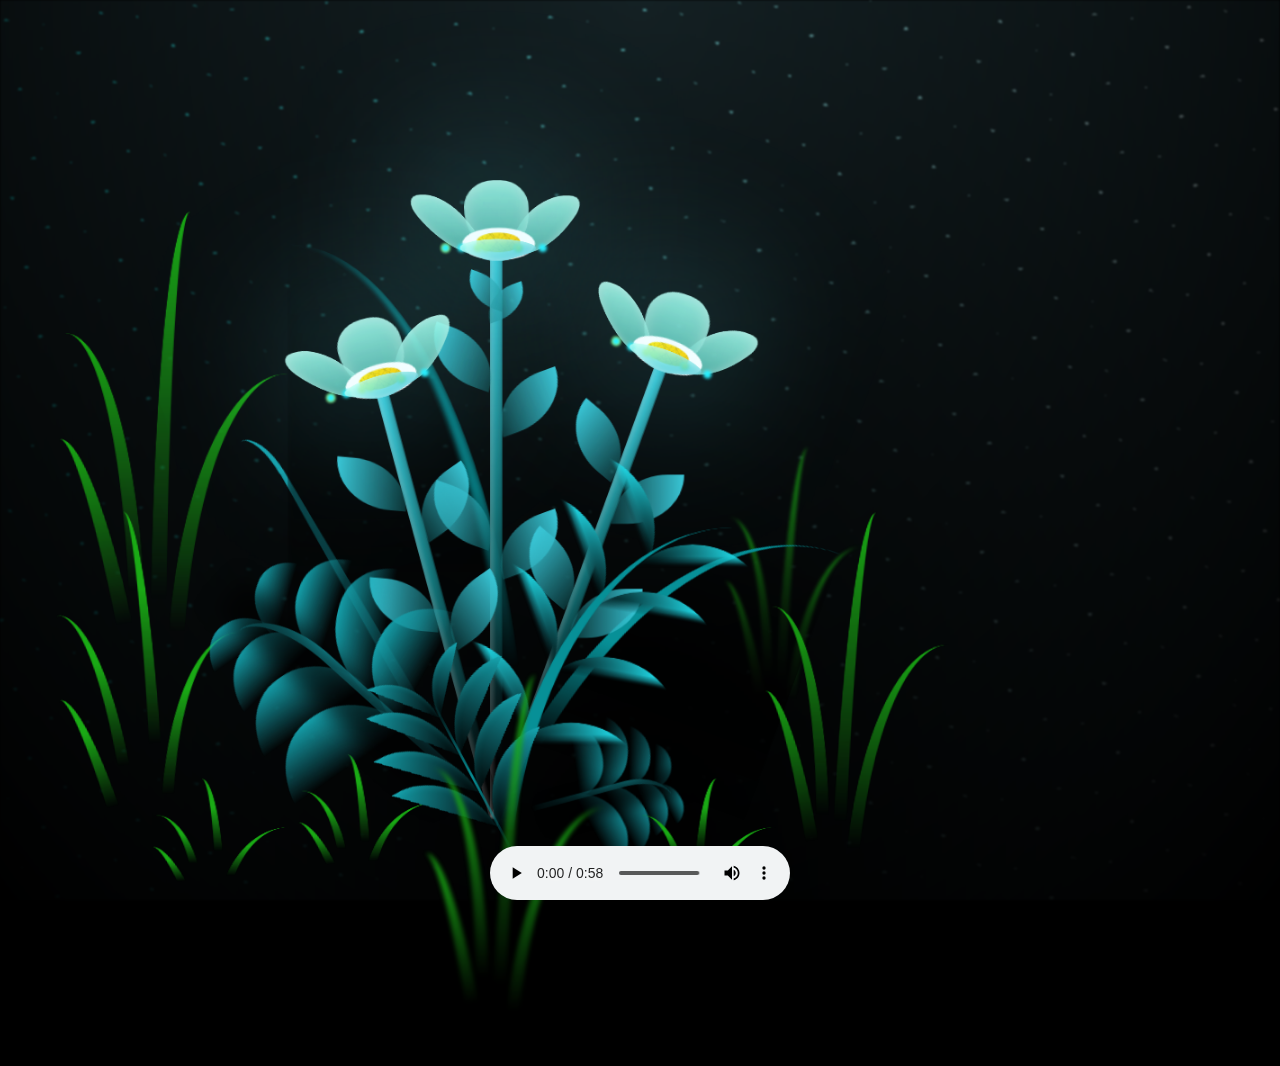
==== Flower-lyvn/flower.html @ e213a8b0 "first commit" ====
<!DOCTYPE html>
<html lang="en">

<head>
  <meta charset="UTF-8">
  <meta http-equiv="X-UA-Compatible" content="IE=edge">
  <meta name="viewport" content="width=device-width, initial-scale=1.0">
  <link rel="stylesheet" href="css/main.css">
  <link rel="icon" href="img/flowers.png" type="image/x-icon">
  <title>flowers</title>
</head>

<body class="container">
  <!-- Pembuat code: https://codepen.io/mdusmanansari/pen/BamepLe -->
  <div class="night"></div>
  <div class="flowers">
    <div class="flower flower--1">
      <div class="flower__leafs flower__leafs--1">
        <div class="flower__leaf flower__leaf--1"></div>
        <div class="flower__leaf flower__leaf--2"></div>
        <div class="flower__leaf flower__leaf--3"></div>
        <div class="flower__leaf flower__leaf--4"></div>
        <div class="flower__white-circle"></div>

        <div class="flower__light flower__light--1"></div>
        <div class="flower__light flower__light--2"></div>
        <div class="flower__light flower__light--3"></div>
        <div class="flower__light flower__light--4"></div>
        <div class="flower__light flower__light--5"></div>
        <div class="flower__light flower__light--6"></div>
        <div class="flower__light flower__light--7"></div>
        <div class="flower__light flower__light--8"></div>

      </div>
      <div class="flower__line">
        <div class="flower__line__leaf flower__line__leaf--1"></div>
        <div class="flower__line__leaf flower__line__leaf--2"></div>
        <div class="flower__line__leaf flower__line__leaf--3"></div>
        <div class="flower__line__leaf flower__line__leaf--4"></div>
        <div class="flower__line__leaf flower__line__leaf--5"></div>
        <div class="flower__line__leaf flower__line__leaf--6"></div>
      </div>
    </div>

    <div class="flower flower--2">
      <div class="flower__leafs flower__leafs--2">
        <div class="flower__leaf flower__leaf--1"></div>
        <div class="flower__leaf flower__leaf--2"></div>
        <div class="flower__leaf flower__leaf--3"></div>
        <div class="flower__leaf flower__leaf--4"></div>
        <div class="flower__white-circle"></div>

        <div class="flower__light flower__light--1"></div>
        <div class="flower__light flower__light--2"></div>
        <div class="flower__light flower__light--3"></div>
        <div class="flower__light flower__light--4"></div>
        <div class="flower__light flower__light--5"></div>
        <div class="flower__light flower__light--6"></div>
        <div class="flower__light flower__light--7"></div>
        <div class="flower__light flower__light--8"></div>

      </div>
      <div class="flower__line">
        <div class="flower__line__leaf flower__line__leaf--1"></div>
        <div class="flower__line__leaf flower__line__leaf--2"></div>
        <div class="flower__line__leaf flower__line__leaf--3"></div>
        <div class="flower__line__leaf flower__line__leaf--4"></div>
      </div>
    </div>

    <div class="flower flower--3">
      <div class="flower__leafs flower__leafs--3">
        <div class="flower__leaf flower__leaf--1"></div>
        <div class="flower__leaf flower__leaf--2"></div>
        <div class="flower__leaf flower__leaf--3"></div>
        <div class="flower__leaf flower__leaf--4"></div>
        <div class="flower__white-circle"></div>

        <div class="flower__light flower__light--1"></div>
        <div class="flower__light flower__light--2"></div>
        <div class="flower__light flower__light--3"></div>
        <div class="flower__light flower__light--4"></div>
        <div class="flower__light flower__light--5"></div>
        <div class="flower__light flower__light--6"></div>
        <div class="flower__light flower__light--7"></div>
        <div class="flower__light flower__light--8"></div>

      </div>
      <div class="flower__line">
        <div class="flower__line__leaf flower__line__leaf--1"></div>
        <div class="flower__line__leaf flower__line__leaf--2"></div>
        <div class="flower__line__leaf flower__line__leaf--3"></div>
        <div class="flower__line__leaf flower__line__leaf--4"></div>
      </div>
    </div>

    <div class="grow-ans" style="--d:1.2s">
      <div class="flower__g-long">
        <div class="flower__g-long__top"></div>
        <div class="flower__g-long__bottom"></div>
      </div>
    </div>

    <div class="growing-grass">
      <div class="flower__grass flower__grass--1">
        <div class="flower__grass--top"></div>
        <div class="flower__grass--bottom"></div>
        <div class="flower__grass__leaf flower__grass__leaf--1"></div>
        <div class="flower__grass__leaf flower__grass__leaf--2"></div>
        <div class="flower__grass__leaf flower__grass__leaf--3"></div>
        <div class="flower__grass__leaf flower__grass__leaf--4"></div>
        <div class="flower__grass__leaf flower__grass__leaf--5"></div>
        <div class="flower__grass__leaf flower__grass__leaf--6"></div>
        <div class="flower__grass__leaf flower__grass__leaf--7"></div>
        <div class="flower__grass__leaf flower__grass__leaf--8"></div>
        <div class="flower__grass__overlay"></div>
      </div>
    </div>

    <div class="growing-grass">
      <div class="flower__grass flower__grass--2">
        <div class="flower__grass--top"></div>
        <div class="flower__grass--bottom"></div>
        <div class="flower__grass__leaf flower__grass__leaf--1"></div>
        <div class="flower__grass__leaf flower__grass__leaf--2"></div>
        <div class="flower__grass__leaf flower__grass__leaf--3"></div>
        <div class="flower__grass__leaf flower__grass__leaf--4"></div>
        <div class="flower__grass__leaf flower__grass__leaf--5"></div>
        <div class="flower__grass__leaf flower__grass__leaf--6"></div>
        <div class="flower__grass__leaf flower__grass__leaf--7"></div>
        <div class="flower__grass__leaf flower__grass__leaf--8"></div>
        <div class="flower__grass__overlay"></div>
      </div>
    </div>

    <div class="grow-ans" style="--d:2.4s">
      <div class="flower__g-right flower__g-right--1">
        <div class="leaf"></div>
      </div>
    </div>

    <div class="grow-ans" style="--d:2.8s">
      <div class="flower__g-right flower__g-right--2">
        <div class="leaf"></div>
      </div>
    </div>

    <div class="grow-ans" style="--d:2.8s">
      <div class="flower__g-front">
        <div class="flower__g-front__leaf-wrapper flower__g-front__leaf-wrapper--1">
          <div class="flower__g-front__leaf"></div>
        </div>
        <div class="flower__g-front__leaf-wrapper flower__g-front__leaf-wrapper--2">
          <div class="flower__g-front__leaf"></div>
        </div>
        <div class="flower__g-front__leaf-wrapper flower__g-front__leaf-wrapper--3">
          <div class="flower__g-front__leaf"></div>
        </div>
        <div class="flower__g-front__leaf-wrapper flower__g-front__leaf-wrapper--4">
          <div class="flower__g-front__leaf"></div>
        </div>
        <div class="flower__g-front__leaf-wrapper flower__g-front__leaf-wrapper--5">
          <div class="flower__g-front__leaf"></div>
        </div>
        <div class="flower__g-front__leaf-wrapper flower__g-front__leaf-wrapper--6">
          <div class="flower__g-front__leaf"></div>
        </div>
        <div class="flower__g-front__leaf-wrapper flower__g-front__leaf-wrapper--7">
          <div class="flower__g-front__leaf"></div>
        </div>
        <div class="flower__g-front__leaf-wrapper flower__g-front__leaf-wrapper--8">
          <div class="flower__g-front__leaf"></div>
        </div>
        <div class="flower__g-front__line"></div>
      </div>
    </div>

    <div class="grow-ans" style="--d:3.2s">
      <div class="flower__g-fr">
        <div class="leaf"></div>
        <div class="flower__g-fr__leaf flower__g-fr__leaf--1"></div>
        <div class="flower__g-fr__leaf flower__g-fr__leaf--2"></div>
        <div class="flower__g-fr__leaf flower__g-fr__leaf--3"></div>
        <div class="flower__g-fr__leaf flower__g-fr__leaf--4"></div>
        <div class="flower__g-fr__leaf flower__g-fr__leaf--5"></div>
        <div class="flower__g-fr__leaf flower__g-fr__leaf--6"></div>
        <div class="flower__g-fr__leaf flower__g-fr__leaf--7"></div>
        <div class="flower__g-fr__leaf flower__g-fr__leaf--8"></div>
      </div>
    </div>

    <div class="long-g long-g--0">
      <div class="grow-ans" style="--d:3s">
        <div class="leaf leaf--0"></div>
      </div>
      <div class="grow-ans" style="--d:2.2s">
        <div class="leaf leaf--1"></div>
      </div>
      <div class="grow-ans" style="--d:3.4s">
        <div class="leaf leaf--2"></div>
      </div>
      <div class="grow-ans" style="--d:3.6s">
        <div class="leaf leaf--3"></div>
      </div>
    </div>

    <div class="long-g long-g--1">
      <div class="grow-ans" style="--d:3.6s">
        <div class="leaf leaf--0"></div>
      </div>
      <div class="grow-ans" style="--d:3.8s">
        <div class="leaf leaf--1"></div>
      </div>
      <div class="grow-ans" style="--d:4s">
        <div class="leaf leaf--2"></div>
      </div>
      <div class="grow-ans" style="--d:4.2s">
        <div class="leaf leaf--3"></div>
      </div>
    </div>

    <div class="long-g long-g--2">
      <div class="grow-ans" style="--d:4s">
        <div class="leaf leaf--0"></div>
      </div>
      <div class="grow-ans" style="--d:4.2s">
        <div class="leaf leaf--1"></div>
      </div>
      <div class="grow-ans" style="--d:4.4s">
        <div class="leaf leaf--2"></div>
      </div>
      <div class="grow-ans" style="--d:4.6s">
        <div class="leaf leaf--3"></div>
      </div>
    </div>

    <div class="long-g long-g--3">
      <div class="grow-ans" style="--d:4s">
        <div class="leaf leaf--0"></div>
      </div>
      <div class="grow-ans" style="--d:4.2s">
        <div class="leaf leaf--1"></div>
      </div>
      <div class="grow-ans" style="--d:3s">
        <div class="leaf leaf--2"></div>
      </div>
      <div class="grow-ans" style="--d:3.6s">
        <div class="leaf leaf--3"></div>
      </div>
    </div>

    <div class="long-g long-g--4">
      <div class="grow-ans" style="--d:4s">
        <div class="leaf leaf--0"></div>
      </div>
      <div class="grow-ans" style="--d:4.2s">
        <div class="leaf leaf--1"></div>
      </div>
      <div class="grow-ans" style="--d:3s">
        <div class="leaf leaf--2"></div>
      </div>
      <div class="grow-ans" style="--d:3.6s">
        <div class="leaf leaf--3"></div>
      </div>
    </div>

    <div class="long-g long-g--5">
      <div class="grow-ans" style="--d:4s">
        <div class="leaf leaf--0"></div>
      </div>
      <div class="grow-ans" style="--d:4.2s">
        <div class="leaf leaf--1"></div>
      </div>
      <div class="grow-ans" style="--d:3s">
        <div class="leaf leaf--2"></div>
      </div>
      <div class="grow-ans" style="--d:3.6s">
        <div class="leaf leaf--3"></div>
      </div>
    </div>

    <div class="long-g long-g--6">
      <div class="grow-ans" style="--d:4.2s">
        <div class="leaf leaf--0"></div>
      </div>
      <div class="grow-ans" style="--d:4.4s">
        <div class="leaf leaf--1"></div>
      </div>
      <div class="grow-ans" style="--d:4.6s">
        <div class="leaf leaf--2"></div>
      </div>
      <div class="grow-ans" style="--d:4.8s">
        <div class="leaf leaf--3"></div>
      </div>
    </div>

    <div class="long-g long-g--7">
      <div class="grow-ans" style="--d:3s">
        <div class="leaf leaf--0"></div>
      </div>
      <div class="grow-ans" style="--d:3.2s">
        <div class="leaf leaf--1"></div>
      </div>
      <div class="grow-ans" style="--d:3.5s">
        <div class="leaf leaf--2"></div>
      </div>
      <div class="grow-ans" style="--d:3.6s">
        <div class="leaf leaf--3"></div>
      </div>
    </div>
  </div>
  <script src="main.js"></script>
  <audio controls autoplay>
    <source src="sofia.MP3" type="audio/mpeg">
    Your browser does not support the audio element.
  </audio>
</body>

</html>
---- Flower-lyvn/css/main.css ----
*,
*::after,
*::before {
  padding: 0;
  margin: 0;
  box-sizing: border-box;
}

:root {
  --dark-color: #000;
}

body {
  display: flex;
  align-items: flex-end;
  justify-content: center;
  min-height: 100vh;
  background-color: var(--dark-color);
  overflow: hidden;
  perspective: 1000px;
}

.night {
  position: fixed;
  left: 50%;
  top: 0;
  transform: translateX(-50%);
  width: 100%;
  height: 100%;
  filter: blur(0.1vmin);
  background-image: radial-gradient(ellipse at top, transparent 0%, var(--dark-color)), radial-gradient(ellipse at bottom, var(--dark-color), rgba(145, 233, 255, 0.2)), repeating-linear-gradient(220deg, rgb(0, 0, 0) 0px, rgb(0, 0, 0) 19px, transparent 19px, transparent 22px), repeating-linear-gradient(189deg, rgb(0, 0, 0) 0px, rgb(0, 0, 0) 19px, transparent 19px, transparent 22px), repeating-linear-gradient(148deg, rgb(0, 0, 0) 0px, rgb(0, 0, 0) 19px, transparent 19px, transparent 22px), linear-gradient(90deg, rgb(0, 255, 250), rgb(240, 240, 240));
}

.flowers {
  position: relative;
  transform: scale(0.9);
}

.flower {
  position: absolute;
  bottom: 10vmin;
  transform-origin: bottom center;
  z-index: 10;
  --fl-speed: 0.8s;
}
.flower--1 {
  -webkit-animation: moving-flower-1 4s linear infinite;
          animation: moving-flower-1 4s linear infinite;
}
.flower--1 .flower__line {
  height: 70vmin;
  -webkit-animation-delay: 0.3s;
          animation-delay: 0.3s;
}
.flower--1 .flower__line__leaf--1 {
  -webkit-animation: blooming-leaf-right var(--fl-speed) 1.6s backwards;
          animation: blooming-leaf-right var(--fl-speed) 1.6s backwards;
}
.flower--1 .flower__line__leaf--2 {
  -webkit-animation: blooming-leaf-right var(--fl-speed) 1.4s backwards;
          animation: blooming-leaf-right var(--fl-speed) 1.4s backwards;
}
.flower--1 .flower__line__leaf--3 {
  -webkit-animation: blooming-leaf-left var(--fl-speed) 1.2s backwards;
          animation: blooming-leaf-left var(--fl-speed) 1.2s backwards;
}
.flower--1 .flower__line__leaf--4 {
  -webkit-animation: blooming-leaf-left var(--fl-speed) 1s backwards;
          animation: blooming-leaf-left var(--fl-speed) 1s backwards;
}
.flower--1 .flower__line__leaf--5 {
  -webkit-animation: blooming-leaf-right var(--fl-speed) 1.8s backwards;
          animation: blooming-leaf-right var(--fl-speed) 1.8s backwards;
}
.flower--1 .flower__line__leaf--6 {
  -webkit-animation: blooming-leaf-left var(--fl-speed) 2s backwards;
          animation: blooming-leaf-left var(--fl-speed) 2s backwards;
}
.flower--2 {
  left: 50%;
  transform: rotate(20deg);
  -webkit-animation: moving-flower-2 4s linear infinite;
          animation: moving-flower-2 4s linear infinite;
}
.flower--2 .flower__line {
  height: 60vmin;
  -webkit-animation-delay: 0.6s;
          animation-delay: 0.6s;
}
.flower--2 .flower__line__leaf--1 {
  -webkit-animation: blooming-leaf-right var(--fl-speed) 1.9s backwards;
          animation: blooming-leaf-right var(--fl-speed) 1.9s backwards;
}
.flower--2 .flower__line__leaf--2 {
  -webkit-animation: blooming-leaf-right var(--fl-speed) 1.7s backwards;
          animation: blooming-leaf-right var(--fl-speed) 1.7s backwards;
}
.flower--2 .flower__line__leaf--3 {
  -webkit-animation: blooming-leaf-left var(--fl-speed) 1.5s backwards;
          animation: blooming-leaf-left var(--fl-speed) 1.5s backwards;
}
.flower--2 .flower__line__leaf--4 {
  -webkit-animation: blooming-leaf-left var(--fl-speed) 1.3s backwards;
          animation: blooming-leaf-left var(--fl-speed) 1.3s backwards;
}
.flower--3 {
  left: 50%;
  transform: rotate(-15deg);
  -webkit-animation: moving-flower-3 4s linear infinite;
          animation: moving-flower-3 4s linear infinite;
}
.flower--3 .flower__line {
  -webkit-animation-delay: 0.9s;
          animation-delay: 0.9s;
}
.flower--3 .flower__line__leaf--1 {
  -webkit-animation: blooming-leaf-right var(--fl-speed) 2.5s backwards;
          animation: blooming-leaf-right var(--fl-speed) 2.5s backwards;
}
.flower--3 .flower__line__leaf--2 {
  -webkit-animation: blooming-leaf-right var(--fl-speed) 2.3s backwards;
          animation: blooming-leaf-right var(--fl-speed) 2.3s backwards;
}
.flower--3 .flower__line__leaf--3 {
  -webkit-animation: blooming-leaf-left var(--fl-speed) 2.1s backwards;
          animation: blooming-leaf-left var(--fl-speed) 2.1s backwards;
}
.flower--3 .flower__line__leaf--4 {
  -webkit-animation: blooming-leaf-left var(--fl-speed) 1.9s backwards;
          animation: blooming-leaf-left var(--fl-speed) 1.9s backwards;
}
.flower__leafs {
  position: relative;
  -webkit-animation: blooming-flower 2s backwards;
          animation: blooming-flower 2s backwards;
}
.flower__leafs--1 {
  -webkit-animation-delay: 1.1s;
          animation-delay: 1.1s;
}
.flower__leafs--2 {
  -webkit-animation-delay: 1.4s;
          animation-delay: 1.4s;
}
.flower__leafs--3 {
  -webkit-animation-delay: 1.7s;
          animation-delay: 1.7s;
}
.flower__leafs::after {
  content: "";
  position: absolute;
  left: 0;
  top: 0;
  transform: translate(-50%, -100%);
  width: 8vmin;
  height: 8vmin;
  background-color: #6bf0ff;
  filter: blur(10vmin);
}
.flower__leaf {
  position: absolute;
  bottom: 0;
  left: 50%;
  width: 8vmin;
  height: 11vmin;
  border-radius: 51% 49% 47% 53%/44% 45% 55% 69%;
  background-color: #a7ffee;
  background-image: linear-gradient(to top, #54b8aa, #a7ffee);
  transform-origin: bottom center;
  opacity: 0.9;
  box-shadow: inset 0 0 2vmin rgba(255, 255, 255, 0.5);
}
.flower__leaf--1 {
  transform: translate(-10%, 1%) rotateY(40deg) rotateX(-50deg);
}
.flower__leaf--2 {
  transform: translate(-50%, -4%) rotateX(40deg);
}
.flower__leaf--3 {
  transform: translate(-90%, 0%) rotateY(45deg) rotateX(50deg);
}
.flower__leaf--4 {
  width: 8vmin;
  height: 8vmin;
  transform-origin: bottom left;
  border-radius: 4vmin 10vmin 4vmin 4vmin;
  transform: translate(0%, 18%) rotateX(70deg) rotate(-43deg);
  background-image: linear-gradient(to top, #39c6d6, #a7ffee);
  z-index: 1;
  opacity: 0.8;
}
.flower__white-circle {
  position: absolute;
  left: -3.5vmin;
  top: -3vmin;
  width: 9vmin;
  height: 4vmin;
  border-radius: 50%;
  background-color: #fff;
}
.flower__white-circle::after {
  content: "";
  position: absolute;
  left: 50%;
  top: 45%;
  transform: translate(-50%, -50%);
  width: 60%;
  height: 60%;
  border-radius: inherit;
  background-image: repeating-linear-gradient(135deg, rgba(0, 0, 0, 0.03) 0px, rgba(0, 0, 0, 0.03) 1px, transparent 1px, transparent 12px), repeating-linear-gradient(45deg, rgba(0, 0, 0, 0.03) 0px, rgba(0, 0, 0, 0.03) 1px, transparent 1px, transparent 12px), repeating-linear-gradient(67.5deg, rgba(0, 0, 0, 0.03) 0px, rgba(0, 0, 0, 0.03) 1px, transparent 1px, transparent 12px), repeating-linear-gradient(135deg, rgba(0, 0, 0, 0.03) 0px, rgba(0, 0, 0, 0.03) 1px, transparent 1px, transparent 12px), repeating-linear-gradient(45deg, rgba(0, 0, 0, 0.03) 0px, rgba(0, 0, 0, 0.03) 1px, transparent 1px, transparent 12px), repeating-linear-gradient(112.5deg, rgba(0, 0, 0, 0.03) 0px, rgba(0, 0, 0, 0.03) 1px, transparent 1px, transparent 12px), repeating-linear-gradient(112.5deg, rgba(0, 0, 0, 0.03) 0px, rgba(0, 0, 0, 0.03) 1px, transparent 1px, transparent 12px), repeating-linear-gradient(45deg, rgba(0, 0, 0, 0.03) 0px, rgba(0, 0, 0, 0.03) 1px, transparent 1px, transparent 12px), repeating-linear-gradient(22.5deg, rgba(0, 0, 0, 0.03) 0px, rgba(0, 0, 0, 0.03) 1px, transparent 1px, transparent 12px), repeating-linear-gradient(45deg, rgba(0, 0, 0, 0.03) 0px, rgba(0, 0, 0, 0.03) 1px, transparent 1px, transparent 12px), repeating-linear-gradient(22.5deg, rgba(0, 0, 0, 0.03) 0px, rgba(0, 0, 0, 0.03) 1px, transparent 1px, transparent 12px), repeating-linear-gradient(135deg, rgba(0, 0, 0, 0.03) 0px, rgba(0, 0, 0, 0.03) 1px, transparent 1px, transparent 12px), repeating-linear-gradient(157.5deg, rgba(0, 0, 0, 0.03) 0px, rgba(0, 0, 0, 0.03) 1px, transparent 1px, transparent 12px), repeating-linear-gradient(67.5deg, rgba(0, 0, 0, 0.03) 0px, rgba(0, 0, 0, 0.03) 1px, transparent 1px, transparent 12px), repeating-linear-gradient(67.5deg, rgba(0, 0, 0, 0.03) 0px, rgba(0, 0, 0, 0.03) 1px, transparent 1px, transparent 12px), linear-gradient(90deg, rgb(255, 235, 18), rgb(255, 206, 0));
}
.flower__line {
  height: 55vmin;
  width: 1.5vmin;
  background-image: linear-gradient(to left, rgba(0, 0, 0, 0.2), transparent, rgba(255, 255, 255, 0.2)), linear-gradient(to top, transparent 10%, #14757a, #39c6d6);
  box-shadow: inset 0 0 2px rgba(0, 0, 0, 0.5);
  -webkit-animation: grow-flower-tree 4s backwards;
          animation: grow-flower-tree 4s backwards;
}
.flower__line__leaf {
  --w: 7vmin;
  --h: calc(var(--w) + 2vmin);
  position: absolute;
  top: 20%;
  left: 90%;
  width: var(--w);
  height: var(--h);
  border-top-right-radius: var(--h);
  border-bottom-left-radius: var(--h);
  background-image: linear-gradient(to top, rgba(20, 117, 122, 0.4), #39c6d6);
}
.flower__line__leaf--1 {
  transform: rotate(70deg) rotateY(30deg);
}
.flower__line__leaf--2 {
  top: 45%;
  transform: rotate(70deg) rotateY(30deg);
}
.flower__line__leaf--3, .flower__line__leaf--4, .flower__line__leaf--6 {
  border-top-right-radius: 0;
  border-bottom-left-radius: 0;
  border-top-left-radius: var(--h);
  border-bottom-right-radius: var(--h);
  left: -460%;
  top: 12%;
  transform: rotate(-70deg) rotateY(30deg);
}
.flower__line__leaf--4 {
  top: 40%;
}
.flower__line__leaf--5 {
  top: 0;
  transform-origin: left;
  transform: rotate(70deg) rotateY(30deg) scale(0.6);
}
.flower__line__leaf--6 {
  top: -2%;
  left: -450%;
  transform-origin: right;
  transform: rotate(-70deg) rotateY(30deg) scale(0.6);
}
.flower__light {
  position: absolute;
  bottom: 0vmin;
  width: 1vmin;
  height: 1vmin;
  background-color: rgb(255, 251, 0);
  border-radius: 50%;
  filter: blur(0.2vmin);
  -webkit-animation: light-ans 4s linear infinite backwards;
          animation: light-ans 4s linear infinite backwards;
}
.flower__light:nth-child(odd) {
  background-color: #23f0ff;
}
.flower__light--1 {
  left: -2vmin;
  -webkit-animation-delay: 1s;
          animation-delay: 1s;
}
.flower__light--2 {
  left: 3vmin;
  -webkit-animation-delay: 0.5s;
          animation-delay: 0.5s;
}
.flower__light--3 {
  left: -6vmin;
  -webkit-animation-delay: 0.3s;
          animation-delay: 0.3s;
}
.flower__light--4 {
  left: 6vmin;
  -webkit-animation-delay: 0.9s;
          animation-delay: 0.9s;
}
.flower__light--5 {
  left: -1vmin;
  -webkit-animation-delay: 1.5s;
          animation-delay: 1.5s;
}
.flower__light--6 {
  left: -4vmin;
  -webkit-animation-delay: 3s;
          animation-delay: 3s;
}
.flower__light--7 {
  left: 3vmin;
  -webkit-animation-delay: 2s;
          animation-delay: 2s;
}
.flower__light--8 {
  left: -6vmin;
  -webkit-animation-delay: 3.5s;
          animation-delay: 3.5s;
}
.flower__grass {
  --c: #159faa;
  --line-w: 1.5vmin;
  position: absolute;
  bottom: 12vmin;
  left: -7vmin;
  display: flex;
  flex-direction: column;
  align-items: flex-end;
  z-index: 20;
  transform-origin: bottom center;
  transform: rotate(-48deg) rotateY(40deg);
}
.flower__grass--1 {
  -webkit-animation: moving-grass 2s linear infinite;
          animation: moving-grass 2s linear infinite;
}
.flower__grass--2 {
  left: 2vmin;
  bottom: 10vmin;
  transform: scale(0.5) rotate(75deg) rotateX(10deg) rotateY(-200deg);
  opacity: 0.8;
  z-index: 0;
  -webkit-animation: moving-grass--2 1.5s linear infinite;
          animation: moving-grass--2 1.5s linear infinite;
}
.flower__grass--top {
  width: 7vmin;
  height: 10vmin;
  border-top-right-radius: 100%;
  border-right: var(--line-w) solid var(--c);
  transform-origin: bottom center;
  transform: rotate(-2deg);
}
.flower__grass--bottom {
  margin-top: -2px;
  width: var(--line-w);
  height: 25vmin;
  background-image: linear-gradient(to top, transparent, var(--c));
}
.flower__grass__leaf {
  --size: 10vmin;
  position: absolute;
  width: calc(var(--size) * 2.1);
  height: var(--size);
  border-top-left-radius: var(--size);
  border-top-right-radius: var(--size);
  background-image: linear-gradient(to top, transparent, transparent 30%, var(--c));
  z-index: 100;
}
.flower__grass__leaf--1 {
  top: -6%;
  left: 30%;
  --size: 6vmin;
  transform: rotate(-20deg);
  -webkit-animation: growing-grass-ans--1 2s 2.6s backwards;
          animation: growing-grass-ans--1 2s 2.6s backwards;
}
@-webkit-keyframes growing-grass-ans--1 {
  0% {
    transform-origin: bottom left;
    transform: rotate(-20deg) scale(0);
  }
}
@keyframes growing-grass-ans--1 {
  0% {
    transform-origin: bottom left;
    transform: rotate(-20deg) scale(0);
  }
}
.flower__grass__leaf--2 {
  top: -5%;
  left: -110%;
  --size: 6vmin;
  transform: rotate(10deg);
  -webkit-animation: growing-grass-ans--2 2s 2.4s linear backwards;
          animation: growing-grass-ans--2 2s 2.4s linear backwards;
}
@-webkit-keyframes growing-grass-ans--2 {
  0% {
    transform-origin: bottom right;
    transform: rotate(10deg) scale(0);
  }
}
@keyframes growing-grass-ans--2 {
  0% {
    transform-origin: bottom right;
    transform: rotate(10deg) scale(0);
  }
}
.flower__grass__leaf--3 {
  top: 5%;
  left: 60%;
  --size: 8vmin;
  transform: rotate(-18deg) rotateX(-20deg);
  -webkit-animation: growing-grass-ans--3 2s 2.2s linear backwards;
          animation: growing-grass-ans--3 2s 2.2s linear backwards;
}
@-webkit-keyframes growing-grass-ans--3 {
  0% {
    transform-origin: bottom left;
    transform: rotate(-18deg) rotateX(-20deg) scale(0);
  }
}
@keyframes growing-grass-ans--3 {
  0% {
    transform-origin: bottom left;
    transform: rotate(-18deg) rotateX(-20deg) scale(0);
  }
}
.flower__grass__leaf--4 {
  top: 6%;
  left: -135%;
  --size: 8vmin;
  transform: rotate(2deg);
  -webkit-animation: growing-grass-ans--4 2s 2s linear backwards;
          animation: growing-grass-ans--4 2s 2s linear backwards;
}
@-webkit-keyframes growing-grass-ans--4 {
  0% {
    transform-origin: bottom right;
    transform: rotate(2deg) scale(0);
  }
}
@keyframes growing-grass-ans--4 {
  0% {
    transform-origin: bottom right;
    transform: rotate(2deg) scale(0);
  }
}
.flower__grass__leaf--5 {
  top: 20%;
  left: 60%;
  --size: 10vmin;
  transform: rotate(-24deg) rotateX(-20deg);
  -webkit-animation: growing-grass-ans--5 2s 1.8s linear backwards;
          animation: growing-grass-ans--5 2s 1.8s linear backwards;
}
@-webkit-keyframes growing-grass-ans--5 {
  0% {
    transform-origin: bottom left;
    transform: rotate(-24deg) rotateX(-20deg) scale(0);
  }
}
@keyframes growing-grass-ans--5 {
  0% {
    transform-origin: bottom left;
    transform: rotate(-24deg) rotateX(-20deg) scale(0);
  }
}
.flower__grass__leaf--6 {
  top: 22%;
  left: -180%;
  --size: 10vmin;
  transform: rotate(10deg);
  -webkit-animation: growing-grass-ans--6 2s 1.6s linear backwards;
          animation: growing-grass-ans--6 2s 1.6s linear backwards;
}
@-webkit-keyframes growing-grass-ans--6 {
  0% {
    transform-origin: bottom right;
    transform: rotate(10deg) scale(0);
  }
}
@keyframes growing-grass-ans--6 {
  0% {
    transform-origin: bottom right;
    transform: rotate(10deg) scale(0);
  }
}
.flower__grass__leaf--7 {
  top: 39%;
  left: 70%;
  --size: 10vmin;
  transform: rotate(-10deg);
  -webkit-animation: growing-grass-ans--7 2s 1.4s linear backwards;
          animation: growing-grass-ans--7 2s 1.4s linear backwards;
}
@-webkit-keyframes growing-grass-ans--7 {
  0% {
    transform-origin: bottom left;
    transform: rotate(-10deg) scale(0);
  }
}
@keyframes growing-grass-ans--7 {
  0% {
    transform-origin: bottom left;
    transform: rotate(-10deg) scale(0);
  }
}
.flower__grass__leaf--8 {
  top: 40%;
  left: -215%;
  --size: 11vmin;
  transform: rotate(10deg);
  -webkit-animation: growing-grass-ans--8 2s 1.2s linear backwards;
          animation: growing-grass-ans--8 2s 1.2s linear backwards;
}
@-webkit-keyframes growing-grass-ans--8 {
  0% {
    transform-origin: bottom right;
    transform: rotate(10deg) scale(0);
  }
}
@keyframes growing-grass-ans--8 {
  0% {
    transform-origin: bottom right;
    transform: rotate(10deg) scale(0);
  }
}
.flower__grass__overlay {
  position: absolute;
  top: -10%;
  right: 0%;
  width: 100%;
  height: 100%;
  background-color: rgba(0, 0, 0, 0.6);
  filter: blur(1.5vmin);
  z-index: 100;
}
.flower__g-long {
  --w: 2vmin;
  --h: 6vmin;
  --c: #159faa;
  position: absolute;
  bottom: 10vmin;
  left: -3vmin;
  transform-origin: bottom center;
  transform: rotate(-30deg) rotateY(-20deg);
  display: flex;
  flex-direction: column;
  align-items: flex-end;
  -webkit-animation: flower-g-long-ans 3s linear infinite;
          animation: flower-g-long-ans 3s linear infinite;
}
@-webkit-keyframes flower-g-long-ans {
  0%, 100% {
    transform: rotate(-30deg) rotateY(-20deg);
  }
  50% {
    transform: rotate(-32deg) rotateY(-20deg);
  }
}
@keyframes flower-g-long-ans {
  0%, 100% {
    transform: rotate(-30deg) rotateY(-20deg);
  }
  50% {
    transform: rotate(-32deg) rotateY(-20deg);
  }
}
.flower__g-long__top {
  top: calc(var(--h) * -1);
  width: calc(var(--w) + 1vmin);
  height: var(--h);
  border-top-right-radius: 100%;
  border-right: 0.7vmin solid var(--c);
  transform: translate(-0.7vmin, 1vmin);
}
.flower__g-long__bottom {
  width: var(--w);
  height: 50vmin;
  transform-origin: bottom center;
  background-image: linear-gradient(to top, transparent 30%, var(--c));
  box-shadow: inset 0 0 2px rgba(0, 0, 0, 0.5);
  -webkit-clip-path: polygon(35% 0, 65% 1%, 100% 100%, 0% 100%);
          clip-path: polygon(35% 0, 65% 1%, 100% 100%, 0% 100%);
}
.flower__g-right {
  position: absolute;
  bottom: 6vmin;
  left: -2vmin;
  transform-origin: bottom left;
  transform: rotate(20deg);
}
.flower__g-right .leaf {
  width: 30vmin;
  height: 50vmin;
  border-top-left-radius: 100%;
  border-left: 2vmin solid #079097;
  background-image: linear-gradient(to bottom, transparent, var(--dark-color) 60%);
  -webkit-mask-image: linear-gradient(to top, transparent 30%, #079097 60%);
}
.flower__g-right--1 {
  -webkit-animation: flower-g-right-ans 2.5s linear infinite;
          animation: flower-g-right-ans 2.5s linear infinite;
}
.flower__g-right--2 {
  left: 5vmin;
  transform: rotateY(-180deg);
  -webkit-animation: flower-g-right-ans--2 3s linear infinite;
          animation: flower-g-right-ans--2 3s linear infinite;
}
.flower__g-right--2 .leaf {
  height: 75vmin;
  filter: blur(0.3vmin);
  opacity: 0.8;
}
@-webkit-keyframes flower-g-right-ans {
  0%, 100% {
    transform: rotate(20deg);
  }
  50% {
    transform: rotate(24deg) rotateX(-20deg);
  }
}
@keyframes flower-g-right-ans {
  0%, 100% {
    transform: rotate(20deg);
  }
  50% {
    transform: rotate(24deg) rotateX(-20deg);
  }
}
@-webkit-keyframes flower-g-right-ans--2 {
  0%, 100% {
    transform: rotateY(-180deg) rotate(0deg) rotateX(-20deg);
  }
  50% {
    transform: rotateY(-180deg) rotate(6deg) rotateX(-20deg);
  }
}
@keyframes flower-g-right-ans--2 {
  0%, 100% {
    transform: rotateY(-180deg) rotate(0deg) rotateX(-20deg);
  }
  50% {
    transform: rotateY(-180deg) rotate(6deg) rotateX(-20deg);
  }
}
.flower__g-front {
  position: absolute;
  bottom: 6vmin;
  left: 2.5vmin;
  z-index: 100;
  transform-origin: bottom center;
  transform: rotate(-28deg) rotateY(30deg) scale(1.04);
  -webkit-animation: flower__g-front-ans 2s linear infinite;
          animation: flower__g-front-ans 2s linear infinite;
}
@-webkit-keyframes flower__g-front-ans {
  0%, 100% {
    transform: rotate(-28deg) rotateY(30deg) scale(1.04);
  }
  50% {
    transform: rotate(-35deg) rotateY(40deg) scale(1.04);
  }
}
@keyframes flower__g-front-ans {
  0%, 100% {
    transform: rotate(-28deg) rotateY(30deg) scale(1.04);
  }
  50% {
    transform: rotate(-35deg) rotateY(40deg) scale(1.04);
  }
}
.flower__g-front__line {
  width: 0.3vmin;
  height: 20vmin;
  background-image: linear-gradient(to top, transparent, #079097, transparent 100%);
  position: relative;
}
.flower__g-front__leaf-wrapper {
  position: absolute;
  top: 0;
  left: 0;
  transform-origin: bottom left;
  transform: rotate(10deg);
}
.flower__g-front__leaf-wrapper:nth-child(even) {
  left: 0vmin;
  transform: rotateY(-180deg) rotate(5deg);
  -webkit-animation: flower__g-front__leaf-left-ans 1s ease-in backwards;
          animation: flower__g-front__leaf-left-ans 1s ease-in backwards;
}
.flower__g-front__leaf-wrapper:nth-child(odd) {
  -webkit-animation: flower__g-front__leaf-ans 1s ease-in backwards;
          animation: flower__g-front__leaf-ans 1s ease-in backwards;
}
.flower__g-front__leaf-wrapper--1 {
  top: -8vmin;
  transform: scale(0.7);
  -webkit-animation: flower__g-front__leaf-ans 1s 5.5s ease-in backwards !important;
          animation: flower__g-front__leaf-ans 1s 5.5s ease-in backwards !important;
}
.flower__g-front__leaf-wrapper--2 {
  top: -8vmin;
  transform: rotateY(-180deg) scale(0.7) !important;
  -webkit-animation: flower__g-front__leaf-left-ans-2 1s 4.6s ease-in backwards !important;
          animation: flower__g-front__leaf-left-ans-2 1s 4.6s ease-in backwards !important;
}
.flower__g-front__leaf-wrapper--3 {
  top: -3vmin;
  -webkit-animation: flower__g-front__leaf-ans 1s 4.6s ease-in backwards;
          animation: flower__g-front__leaf-ans 1s 4.6s ease-in backwards;
}
.flower__g-front__leaf-wrapper--4 {
  top: -3vmin;
  transform: rotateY(-180deg) scale(0.9) !important;
  -webkit-animation: flower__g-front__leaf-left-ans-2 1s 4.6s ease-in backwards !important;
          animation: flower__g-front__leaf-left-ans-2 1s 4.6s ease-in backwards !important;
}
@-webkit-keyframes flower__g-front__leaf-left-ans-2 {
  0% {
    transform: rotateY(-180deg) scale(0);
  }
}
@keyframes flower__g-front__leaf-left-ans-2 {
  0% {
    transform: rotateY(-180deg) scale(0);
  }
}
.flower__g-front__leaf-wrapper--5, .flower__g-front__leaf-wrapper--6 {
  top: 2vmin;
}
.flower__g-front__leaf-wrapper--7, .flower__g-front__leaf-wrapper--8 {
  top: 6.5vmin;
}
.flower__g-front__leaf-wrapper--2 {
  -webkit-animation-delay: 5.2s !important;
          animation-delay: 5.2s !important;
}
.flower__g-front__leaf-wrapper--3 {
  -webkit-animation-delay: 4.9s !important;
          animation-delay: 4.9s !important;
}
.flower__g-front__leaf-wrapper--5 {
  -webkit-animation-delay: 4.3s !important;
          animation-delay: 4.3s !important;
}
.flower__g-front__leaf-wrapper--6 {
  -webkit-animation-delay: 4.1s !important;
          animation-delay: 4.1s !important;
}
.flower__g-front__leaf-wrapper--7 {
  -webkit-animation-delay: 3.8s !important;
          animation-delay: 3.8s !important;
}
.flower__g-front__leaf-wrapper--8 {
  -webkit-animation-delay: 3.5s !important;
          animation-delay: 3.5s !important;
}
@-webkit-keyframes flower__g-front__leaf-ans {
  0% {
    transform: rotate(10deg) scale(0);
  }
}
@keyframes flower__g-front__leaf-ans {
  0% {
    transform: rotate(10deg) scale(0);
  }
}
@-webkit-keyframes flower__g-front__leaf-left-ans {
  0% {
    transform: rotateY(-180deg) rotate(5deg) scale(0);
  }
}
@keyframes flower__g-front__leaf-left-ans {
  0% {
    transform: rotateY(-180deg) rotate(5deg) scale(0);
  }
}
.flower__g-front__leaf {
  width: 10vmin;
  height: 10vmin;
  border-radius: 100% 0% 0% 100%/100% 100% 0% 0%;
  box-shadow: inset 0 2px 1vmin hsla(184deg, 97%, 58%, 0.2);
  background-image: linear-gradient(to bottom left, transparent, var(--dark-color)), linear-gradient(to bottom right, #159faa 50%, transparent 50%, transparent);
  -webkit-mask-image: linear-gradient(to bottom right, #159faa 50%, transparent 50%, transparent);
  mask-image: linear-gradient(to bottom right, #159faa 50%, transparent 50%, transparent);
}
.flower__g-fr {
  position: absolute;
  bottom: -4vmin;
  left: vmin;
  transform-origin: bottom left;
  z-index: 10;
  -webkit-animation: flower__g-fr-ans 2s linear infinite;
          animation: flower__g-fr-ans 2s linear infinite;
}
@-webkit-keyframes flower__g-fr-ans {
  0%, 100% {
    transform: rotate(2deg);
  }
  50% {
    transform: rotate(4deg);
  }
}
@keyframes flower__g-fr-ans {
  0%, 100% {
    transform: rotate(2deg);
  }
  50% {
    transform: rotate(4deg);
  }
}
.flower__g-fr .leaf {
  width: 30vmin;
  height: 50vmin;
  border-top-left-radius: 100%;
  border-left: 2vmin solid #079097;
  -webkit-mask-image: linear-gradient(to top, transparent 25%, #079097 50%);
  position: relative;
  z-index: 1;
}
.flower__g-fr__leaf {
  position: absolute;
  top: 0;
  left: 0;
  width: 10vmin;
  height: 10vmin;
  border-radius: 100% 0% 0% 100%/100% 100% 0% 0%;
  box-shadow: inset 0 2px 1vmin hsla(184deg, 97%, 58%, 0.2);
  background-image: linear-gradient(to bottom left, transparent, var(--dark-color) 98%), linear-gradient(to bottom right, #23f0ff 45%, transparent 50%, transparent);
  -webkit-mask-image: linear-gradient(135deg, #159faa 40%, transparent 50%, transparent);
}
.flower__g-fr__leaf--1 {
  left: 20vmin;
  transform: rotate(45deg);
  -webkit-animation: flower__g-fr-leaft-ans-1 0.5s 5.2s linear backwards;
          animation: flower__g-fr-leaft-ans-1 0.5s 5.2s linear backwards;
}
@-webkit-keyframes flower__g-fr-leaft-ans-1 {
  0% {
    transform-origin: left;
    transform: rotate(45deg) scale(0);
  }
}
@keyframes flower__g-fr-leaft-ans-1 {
  0% {
    transform-origin: left;
    transform: rotate(45deg) scale(0);
  }
}
.flower__g-fr__leaf--2 {
  left: 12vmin;
  top: -7vmin;
  transform: rotate(25deg) rotateY(-180deg);
  -webkit-animation: flower__g-fr-leaft-ans-6 0.5s 5s linear backwards;
          animation: flower__g-fr-leaft-ans-6 0.5s 5s linear backwards;
}
.flower__g-fr__leaf--3 {
  left: 15vmin;
  top: 6vmin;
  transform: rotate(55deg);
  -webkit-animation: flower__g-fr-leaft-ans-5 0.5s 4.8s linear backwards;
          animation: flower__g-fr-leaft-ans-5 0.5s 4.8s linear backwards;
}
.flower__g-fr__leaf--4 {
  left: 6vmin;
  top: -2vmin;
  transform: rotate(25deg) rotateY(-180deg);
  -webkit-animation: flower__g-fr-leaft-ans-6 0.5s 4.6s linear backwards;
          animation: flower__g-fr-leaft-ans-6 0.5s 4.6s linear backwards;
}
.flower__g-fr__leaf--5 {
  left: 10vmin;
  top: 14vmin;
  transform: rotate(55deg);
  -webkit-animation: flower__g-fr-leaft-ans-5 0.5s 4.4s linear backwards;
          animation: flower__g-fr-leaft-ans-5 0.5s 4.4s linear backwards;
}
@-webkit-keyframes flower__g-fr-leaft-ans-5 {
  0% {
    transform-origin: left;
    transform: rotate(55deg) scale(0);
  }
}
@keyframes flower__g-fr-leaft-ans-5 {
  0% {
    transform-origin: left;
    transform: rotate(55deg) scale(0);
  }
}
.flower__g-fr__leaf--6 {
  left: 0vmin;
  top: 6vmin;
  transform: rotate(25deg) rotateY(-180deg);
  -webkit-animation: flower__g-fr-leaft-ans-6 0.5s 4.2s linear backwards;
          animation: flower__g-fr-leaft-ans-6 0.5s 4.2s linear backwards;
}
@-webkit-keyframes flower__g-fr-leaft-ans-6 {
  0% {
    transform-origin: right;
    transform: rotate(25deg) rotateY(-180deg) scale(0);
  }
}
@keyframes flower__g-fr-leaft-ans-6 {
  0% {
    transform-origin: right;
    transform: rotate(25deg) rotateY(-180deg) scale(0);
  }
}
.flower__g-fr__leaf--7 {
  left: 5vmin;
  top: 22vmin;
  transform: rotate(45deg);
  -webkit-animation: flower__g-fr-leaft-ans-7 0.5s 4s linear backwards;
          animation: flower__g-fr-leaft-ans-7 0.5s 4s linear backwards;
}
@-webkit-keyframes flower__g-fr-leaft-ans-7 {
  0% {
    transform-origin: left;
    transform: rotate(45deg) scale(0);
  }
}
@keyframes flower__g-fr-leaft-ans-7 {
  0% {
    transform-origin: left;
    transform: rotate(45deg) scale(0);
  }
}
.flower__g-fr__leaf--8 {
  left: -4vmin;
  top: 15vmin;
  transform: rotate(15deg) rotateY(-180deg);
  -webkit-animation: flower__g-fr-leaft-ans-8 0.5s 3.8s linear backwards;
          animation: flower__g-fr-leaft-ans-8 0.5s 3.8s linear backwards;
}
@-webkit-keyframes flower__g-fr-leaft-ans-8 {
  0% {
    transform-origin: right;
    transform: rotate(15deg) rotateY(-180deg) scale(0);
  }
}
@keyframes flower__g-fr-leaft-ans-8 {
  0% {
    transform-origin: right;
    transform: rotate(15deg) rotateY(-180deg) scale(0);
  }
}

.long-g {
  position: absolute;
  bottom: 25vmin;
  left: -42vmin;
  transform-origin: bottom left;
}
.long-g--1 {
  bottom: 0vmin;
  transform: scale(0.8) rotate(-5deg);
}
.long-g--1 .leaf {
  -webkit-mask-image: linear-gradient(to top, transparent 40%, #079097 80%) !important;
}
.long-g--1 .leaf--1 {
  --w: 5vmin;
  --h: 60vmin;
  left: -2vmin;
  transform: rotate(3deg) rotateY(-180deg);
}
.long-g--2, .long-g--3 {
  bottom: -3vmin;
  left: -35vmin;
  transform-origin: center;
  transform: scale(0.6) rotateX(60deg);
}
.long-g--2 .leaf, .long-g--3 .leaf {
  -webkit-mask-image: linear-gradient(to top, transparent 50%, #079097 80%) !important;
}
.long-g--2 .leaf--1, .long-g--3 .leaf--1 {
  left: -1vmin;
  transform: rotateY(-180deg);
}
.long-g--3 {
  left: -17vmin;
  bottom: 0vmin;
}
.long-g--3 .leaf {
  -webkit-mask-image: linear-gradient(to top, transparent 40%, #079097 80%) !important;
}
.long-g--4 {
  left: 25vmin;
  bottom: -3vmin;
  transform-origin: center;
  transform: scale(0.6) rotateX(60deg);
}
.long-g--4 .leaf {
  -webkit-mask-image: linear-gradient(to top, transparent 50%, #079097 80%) !important;
}
.long-g--5 {
  left: 42vmin;
  bottom: 0vmin;
  transform: scale(0.8) rotate(2deg);
}
.long-g--6 {
  left: 0vmin;
  bottom: -20vmin;
  z-index: 100;
  filter: blur(0.3vmin);
  transform: scale(0.8) rotate(2deg);
}
.long-g--7 {
  left: 35vmin;
  bottom: 20vmin;
  z-index: -1;
  filter: blur(0.3vmin);
  transform: scale(0.6) rotate(2deg);
  opacity: 0.7;
}
.long-g .leaf {
  --w: 15vmin;
  --h: 40vmin;
  --c: #1aaa15;
  position: absolute;
  bottom: 0;
  width: var(--w);
  height: var(--h);
  border-top-left-radius: 100%;
  border-left: 2vmin solid var(--c);
  -webkit-mask-image: linear-gradient(to top, transparent 20%, var(--dark-color));
  transform-origin: bottom center;
}
.long-g .leaf--0 {
  left: 2vmin;
  -webkit-animation: leaf-ans-1 4s linear infinite;
          animation: leaf-ans-1 4s linear infinite;
}
.long-g .leaf--1 {
  --w: 5vmin;
  --h: 60vmin;
  -webkit-animation: leaf-ans-1 4s linear infinite;
          animation: leaf-ans-1 4s linear infinite;
}
.long-g .leaf--2 {
  --w: 10vmin;
  --h: 40vmin;
  left: -0.5vmin;
  bottom: 5vmin;
  transform-origin: bottom left;
  transform: rotateY(-180deg);
  -webkit-animation: leaf-ans-2 3s linear infinite;
          animation: leaf-ans-2 3s linear infinite;
}
.long-g .leaf--3 {
  --w: 5vmin;
  --h: 30vmin;
  left: -1vmin;
  bottom: 3.2vmin;
  transform-origin: bottom left;
  transform: rotate(-10deg) rotateY(-180deg);
  -webkit-animation: leaf-ans-3 3s linear infinite;
          animation: leaf-ans-3 3s linear infinite;
}

@-webkit-keyframes leaf-ans-1 {
  0%, 100% {
    transform: rotate(-5deg) scale(1);
  }
  50% {
    transform: rotate(5deg) scale(1.1);
  }
}

@keyframes leaf-ans-1 {
  0%, 100% {
    transform: rotate(-5deg) scale(1);
  }
  50% {
    transform: rotate(5deg) scale(1.1);
  }
}
@-webkit-keyframes leaf-ans-2 {
  0%, 100% {
    transform: rotateY(-180deg) rotate(5deg);
  }
  50% {
    transform: rotateY(-180deg) rotate(0deg) scale(1.1);
  }
}
@keyframes leaf-ans-2 {
  0%, 100% {
    transform: rotateY(-180deg) rotate(5deg);
  }
  50% {
    transform: rotateY(-180deg) rotate(0deg) scale(1.1);
  }
}
@-webkit-keyframes leaf-ans-3 {
  0%, 100% {
    transform: rotate(-10deg) rotateY(-180deg);
  }
  50% {
    transform: rotate(-20deg) rotateY(-180deg);
  }
}
@keyframes leaf-ans-3 {
  0%, 100% {
    transform: rotate(-10deg) rotateY(-180deg);
  }
  50% {
    transform: rotate(-20deg) rotateY(-180deg);
  }
}
.grow-ans {
  -webkit-animation: grow-ans 2s var(--d) backwards;
          animation: grow-ans 2s var(--d) backwards;
}

@-webkit-keyframes grow-ans {
  0% {
    transform: scale(0);
    opacity: 0;
  }
}

@keyframes grow-ans {
  0% {
    transform: scale(0);
    opacity: 0;
  }
}
@-webkit-keyframes light-ans {
  0% {
    opacity: 0;
    transform: translateY(0vmin);
  }
  25% {
    opacity: 1;
    transform: translateY(-5vmin) translateX(-2vmin);
  }
  50% {
    opacity: 1;
    transform: translateY(-15vmin) translateX(2vmin);
    filter: blur(0.2vmin);
  }
  75% {
    transform: translateY(-20vmin) translateX(-2vmin);
    filter: blur(0.2vmin);
  }
  100% {
    transform: translateY(-30vmin);
    opacity: 0;
    filter: blur(1vmin);
  }
}
@keyframes light-ans {
  0% {
    opacity: 0;
    transform: translateY(0vmin);
  }
  25% {
    opacity: 1;
    transform: translateY(-5vmin) translateX(-2vmin);
  }
  50% {
    opacity: 1;
    transform: translateY(-15vmin) translateX(2vmin);
    filter: blur(0.2vmin);
  }
  75% {
    transform: translateY(-20vmin) translateX(-2vmin);
    filter: blur(0.2vmin);
  }
  100% {
    transform: translateY(-30vmin);
    opacity: 0;
    filter: blur(1vmin);
  }
}
@-webkit-keyframes moving-flower-1 {
  0%, 100% {
    transform: rotate(2deg);
  }
  50% {
    transform: rotate(-2deg);
  }
}
@keyframes moving-flower-1 {
  0%, 100% {
    transform: rotate(2deg);
  }
  50% {
    transform: rotate(-2deg);
  }
}
@-webkit-keyframes moving-flower-2 {
  0%, 100% {
    transform: rotate(18deg);
  }
  50% {
    transform: rotate(14deg);
  }
}
@keyframes moving-flower-2 {
  0%, 100% {
    transform: rotate(18deg);
  }
  50% {
    transform: rotate(14deg);
  }
}
@-webkit-keyframes moving-flower-3 {
  0%, 100% {
    transform: rotate(-18deg);
  }
  50% {
    transform: rotate(-20deg) rotateY(-10deg);
  }
}
@keyframes moving-flower-3 {
  0%, 100% {
    transform: rotate(-18deg);
  }
  50% {
    transform: rotate(-20deg) rotateY(-10deg);
  }
}
@-webkit-keyframes blooming-leaf-right {
  0% {
    transform-origin: left;
    transform: rotate(70deg) rotateY(30deg) scale(0);
  }
}
@keyframes blooming-leaf-right {
  0% {
    transform-origin: left;
    transform: rotate(70deg) rotateY(30deg) scale(0);
  }
}
@-webkit-keyframes blooming-leaf-left {
  0% {
    transform-origin: right;
    transform: rotate(-70deg) rotateY(30deg) scale(0);
  }
}
@keyframes blooming-leaf-left {
  0% {
    transform-origin: right;
    transform: rotate(-70deg) rotateY(30deg) scale(0);
  }
}
@-webkit-keyframes grow-flower-tree {
  0% {
    height: 0;
    border-radius: 1vmin;
  }
}
@keyframes grow-flower-tree {
  0% {
    height: 0;
    border-radius: 1vmin;
  }
}
@-webkit-keyframes blooming-flower {
  0% {
    transform: scale(0);
  }
}
@keyframes blooming-flower {
  0% {
    transform: scale(0);
  }
}
@-webkit-keyframes moving-grass {
  0%, 100% {
    transform: rotate(-48deg) rotateY(40deg);
  }
  50% {
    transform: rotate(-50deg) rotateY(40deg);
  }
}
@keyframes moving-grass {
  0%, 100% {
    transform: rotate(-48deg) rotateY(40deg);
  }
  50% {
    transform: rotate(-50deg) rotateY(40deg);
  }
}
@-webkit-keyframes moving-grass--2 {
  0%, 100% {
    transform: scale(0.5) rotate(75deg) rotateX(10deg) rotateY(-200deg);
  }
  50% {
    transform: scale(0.5) rotate(79deg) rotateX(10deg) rotateY(-200deg);
  }
}
@keyframes moving-grass--2 {
  0%, 100% {
    transform: scale(0.5) rotate(75deg) rotateX(10deg) rotateY(-200deg);
  }
  50% {
    transform: scale(0.5) rotate(79deg) rotateX(10deg) rotateY(-200deg);
  }
}
.growing-grass {
  -webkit-animation: growing-grass-ans 1s 2s backwards;
          animation: growing-grass-ans 1s 2s backwards;
}

@-webkit-keyframes growing-grass-ans {
  0% {
    transform: scale(0);
  }
}

@keyframes growing-grass-ans {
  0% {
    transform: scale(0);
  }
}
.container * {
  -webkit-animation-play-state: paused !important;
          animation-play-state: paused !important;
}/*# sourceMappingURL=main.css.map */
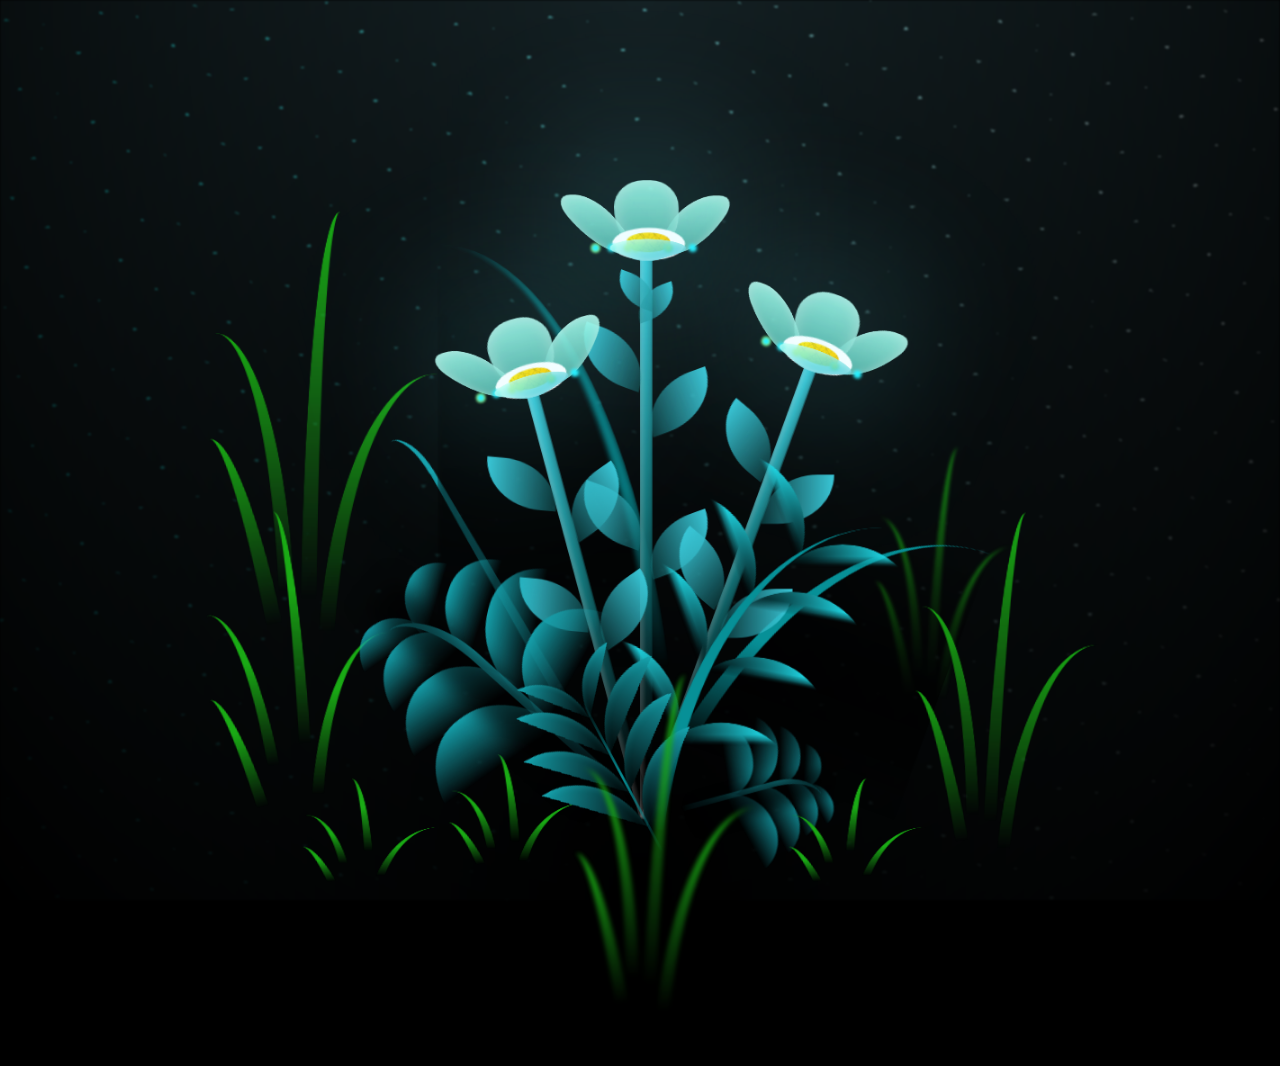
==== commit 30ccf6c1: "flower" ====
--- a/Flower-lyvn/flower.html
+++ b/Flower-lyvn/flower.html
@@ -310,7 +310,7 @@
     </div>
   </div>
   <script src="main.js"></script>
-  <audio controls autoplay>
+  <audio controls autoplay hidden>
     <source src="sofia.MP3" type="audio/mpeg">
     Your browser does not support the audio element.
   </audio>
